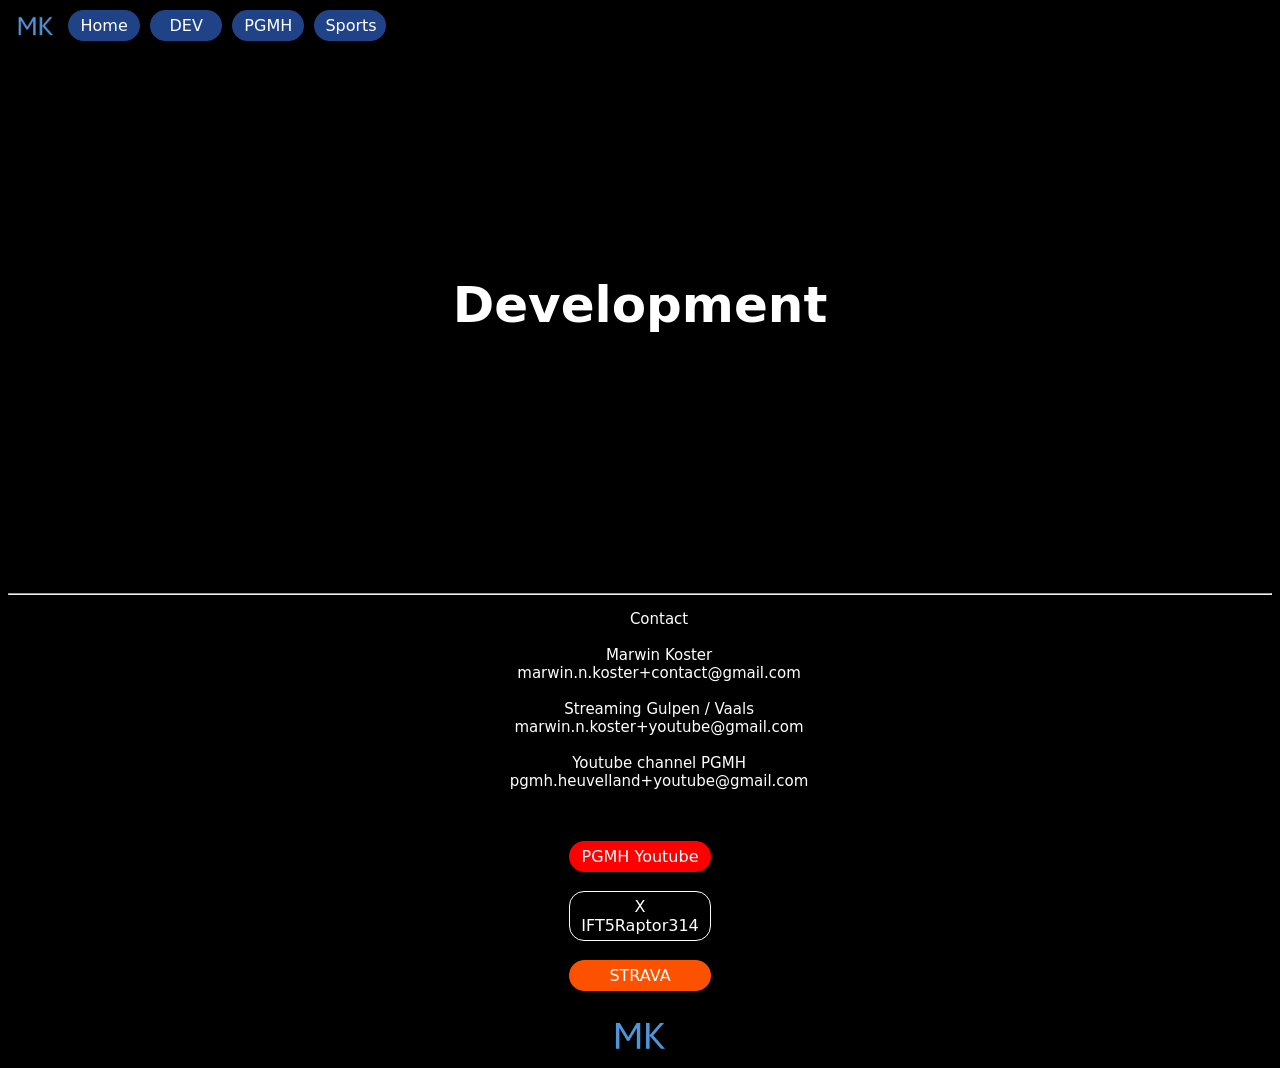
==== dev.html @ c6b58d50 "additions" ====
<!DOCTYPE html>
<html lang="en">
    <head>
        <title>Marwin Koster</title>
        <link rel="stylesheet" href="styles.css">
        <link rel="icon" type="image/x-icon" href="icon.png">
    </head>
<body>

    <!-- menubar -->
        <img class="icon" src="icon.png" style="width: 35px; height: 35px;">
        <a href="index.html" class="buttonmenu" style="width: 50px;">Home</a>
        <a href="dev.html" class="buttonmenu" style="width: 50px;">DEV</a>
        <a href="pgmh.html" class="buttonmenu" style="width: 50px;">PGMH</a>
        <a href="sports.html" class="buttonmenu" style="width: 50px;">Sports</a>

    <!-- title -->
    <h6 style="text-align:center;"><br><br>Development<br><br><br></h6>
    <p class="text-container">
        
    </p>
    <!-- Contact -->
    <br>
    <hr>
    <pre style="text-align: center;">
        Contact

        Marwin Koster
        marwin.n.koster+contact@gmail.com

        Streaming Gulpen / Vaals
        marwin.n.koster+youtube@gmail.com
        
        Youtube channel PGMH
        pgmh.heuvelland+youtube@gmail.com

    </pre>
        <a href="https://youtube.com/@protestantsegemeentemaas-h804" class="buttonmedia" style="background-color: rgb(255, 0, 0); border: 1px solid rgb(255, 0, 0);" >PGMH Youtube</a><br>
        <a href="https://x.com/IFT5Raptor314" class="buttonmedia" style="background-color: #000; border: 1px solid rgb(255, 255, 255);" >X IFT5Raptor314</a><br>
        <a href="https://www.strava.com/athletes/96365377" class="buttonmedia" style="background-color:#fc5200; border: 1px solid #fc5200;" >STRAVA</a><br>
        <img class="center" src="icon.png" style="width: 50px; height: 50px;">

</body>
</html>
---- styles.css ----
body {
    font-family:system-ui, -apple-system, BlinkMacSystemFont, 'Segoe UI', Roboto, Oxygen, Ubuntu, Cantarell, 'Open Sans', 'Helvetica Neue', sans-serif;
    background-color: black;
}
h1 {
    color:white;
    font-size:80px;
    background-image: url("main.jpg");
    background-size: cover;
    background-repeat: no-repeat;
    background-attachment: fixed;
    background-position: top;
}
h2 {
    color: rgb(0, 200, 40);
    font-size: 50px;
    background-image: url("h2.png");
    background-size: cover;
    background-position: center;
}
h3 {
    color: rgb(31, 67, 134);
    font-size: 50px;
}
h4 {
    color: white;
    font-size: 30px;
}
h5 {
    color: white;
    font-size: 50px;
    background-image: url("h5.jpg");
    background-size: cover;
    background-position: center;
}
h6 {
    color: white;
    font-size: 50px;
    background-image: url("h6.jpg");
    background-size: cover;
    background-position: center;
}
p {
    color: white;
    font-size: 20px;
}
pre {
    color: white;
    font-size:15px;
    font-family:system-ui, -apple-system, BlinkMacSystemFont, 'Segoe UI', Roboto, Oxygen, Ubuntu, Cantarell, 'Open Sans', 'Helvetica Neue', sans-serif;
}
    .center {
    display: block;
    margin-left: auto;
    margin-right: auto;
    width: 75%;
}
.text-container {
  max-width: 1000px;
  width: 90%;
  margin-left: auto;
  margin-right: auto;
  line-height: 1.6;
}
.buttonpgmh {
  display: block;
  padding: 5px 10px;
  font-size: 16px;
  cursor: pointer;
  text-align: center;
  text-decoration: none;
  outline: none;
  color: #fff;
  background-color: #4CAF50;
  border: 1px solid #4CAF50;
  border-radius: 15px;
  margin-left:auto;
  margin-right:auto;
  width: 300px;
  transition: background-color 0.5s, box-shadow 0.5s, border 0.5s;
}
.buttonpgmh:hover {
    background-color: black;
    border: 1px solid white;
    box-shadow: 0px 0px 40px #4CAF50;
    
}
.button {
  display: block;
  padding: 5px 10px;
  font-size: 16px;
  cursor: pointer;
  text-align: center;
  text-decoration: none;
  outline: none;
  color: #fff;
  background-color: rgb(31, 67, 134);
  border: 1px solid rgb(31, 67, 134);
  border-radius: 15px;
  margin-left:auto;
  margin-right:auto;
  transition: background-color 0.5s, box-shadow 0.5s, border 0.5s;
}
.button:hover {
    background-color: black;
    border: 1px solid white;
    box-shadow: 0px 0px 40px rgb(31, 67, 134);
    
}
.buttonmedia {
  display: block;
  padding: 5px 10px;
  font-size: 16px;
  cursor: pointer;
  text-align: center;
  text-decoration: none;
  outline: none;
  color: #fff;
  border-radius: 15px;
  margin-left:auto;
  margin-right:auto;
  width: 120px;
  transition: background-color 0.5s, box-shadow 0.5s, border 0.5s;
}
.buttonmedia:hover {
    background-color: black;
    border: 2px solid white;
    box-shadow: 0px 0px 40px white;
}
.buttonmenu {
  display: inline-block;
  padding: 5px 10px;
  font-size: 16px;
  cursor: pointer;
  text-align: center;
  text-decoration: none;
  outline: none;
  color: #fff;
  background-color: rgb(31, 67, 134);
  border: 1px solid rgb(31, 67, 134);
  border-radius: 15px;
  vertical-align: middle;
  margin-left:5px;
  transition: background-color 0.5s, box-shadow 0.5s, border 0.5s;
}
.buttonmenu:hover {
    background-color: black;
    border: 1px solid white;
    box-shadow: 0px 0px 40px rgb(31, 67, 134);   
}
.icon {
  display: inline-block;
  margin-left: 10px;
  margin-right: 5px;
  vertical-align: middle;
}
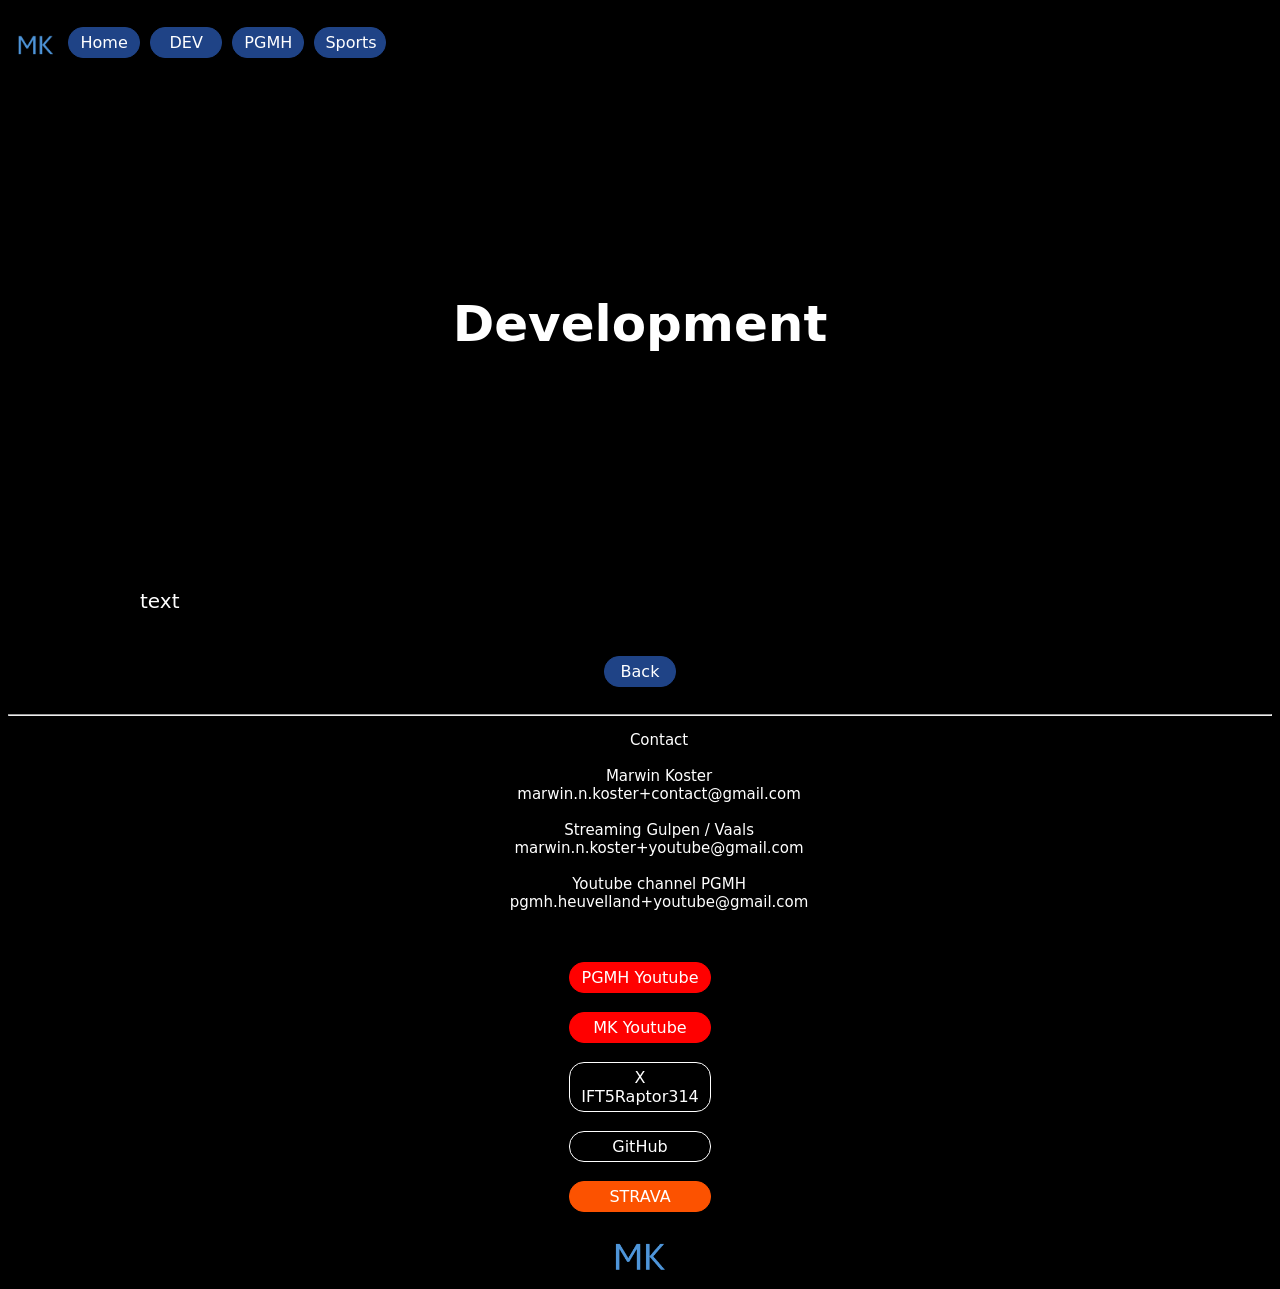
==== commit 00151c2c: "menubar" ====
--- a/dev.html
+++ b/dev.html
@@ -8,17 +8,21 @@
 <body>
 
     <!-- menubar -->
+    <div class="navbar">
+        <br>
         <img class="icon" src="icon.png" style="width: 35px; height: 35px;">
         <a href="index.html" class="buttonmenu" style="width: 50px;">Home</a>
         <a href="dev.html" class="buttonmenu" style="width: 50px;">DEV</a>
         <a href="pgmh.html" class="buttonmenu" style="width: 50px;">PGMH</a>
         <a href="sports.html" class="buttonmenu" style="width: 50px;">Sports</a>
-
+    </div>
     <!-- title -->
     <h6 style="text-align:center;"><br><br>Development<br><br><br></h6>
     <p class="text-container">
-        
+        text
     </p>
+    <br>
+    <a href="index.html" class="button" style="width: 50px;">Back</a>
     <!-- Contact -->
     <br>
     <hr>
@@ -36,7 +40,9 @@
 
     </pre>
         <a href="https://youtube.com/@protestantsegemeentemaas-h804" class="buttonmedia" style="background-color: rgb(255, 0, 0); border: 1px solid rgb(255, 0, 0);" >PGMH Youtube</a><br>
+        <a href="https://youtube.com/@ift5raptor314" class="buttonmedia" style="background-color: rgb(255, 0, 0); border: 1px solid rgb(255, 0, 0);" >MK Youtube</a><br>
         <a href="https://x.com/IFT5Raptor314" class="buttonmedia" style="background-color: #000; border: 1px solid rgb(255, 255, 255);" >X IFT5Raptor314</a><br>
+        <a href="https://github.com/ift5raptor314" class="buttonmedia" style="background-color: #000; border: 1px solid rgb(255, 255, 255);" >GitHub</a><br>
         <a href="https://www.strava.com/athletes/96365377" class="buttonmedia" style="background-color:#fc5200; border: 1px solid #fc5200;" >STRAVA</a><br>
         <img class="center" src="icon.png" style="width: 50px; height: 50px;">
 
--- a/styles.css
+++ b/styles.css
@@ -139,7 +139,7 @@
   background-color: rgb(31, 67, 134);
   border: 1px solid rgb(31, 67, 134);
   border-radius: 15px;
-  vertical-align: middle;
+  vertical-align: top;
   margin-left:5px;
   transition: background-color 0.5s, box-shadow 0.5s, border 0.5s;
 }
@@ -152,5 +152,10 @@
   display: inline-block;
   margin-left: 10px;
   margin-right: 5px;
-  vertical-align: middle;
+  vertical-align: top;
+}
+.navbar {
+    position: sticky;
+    top: 0px;
+    background-color: black;
 }
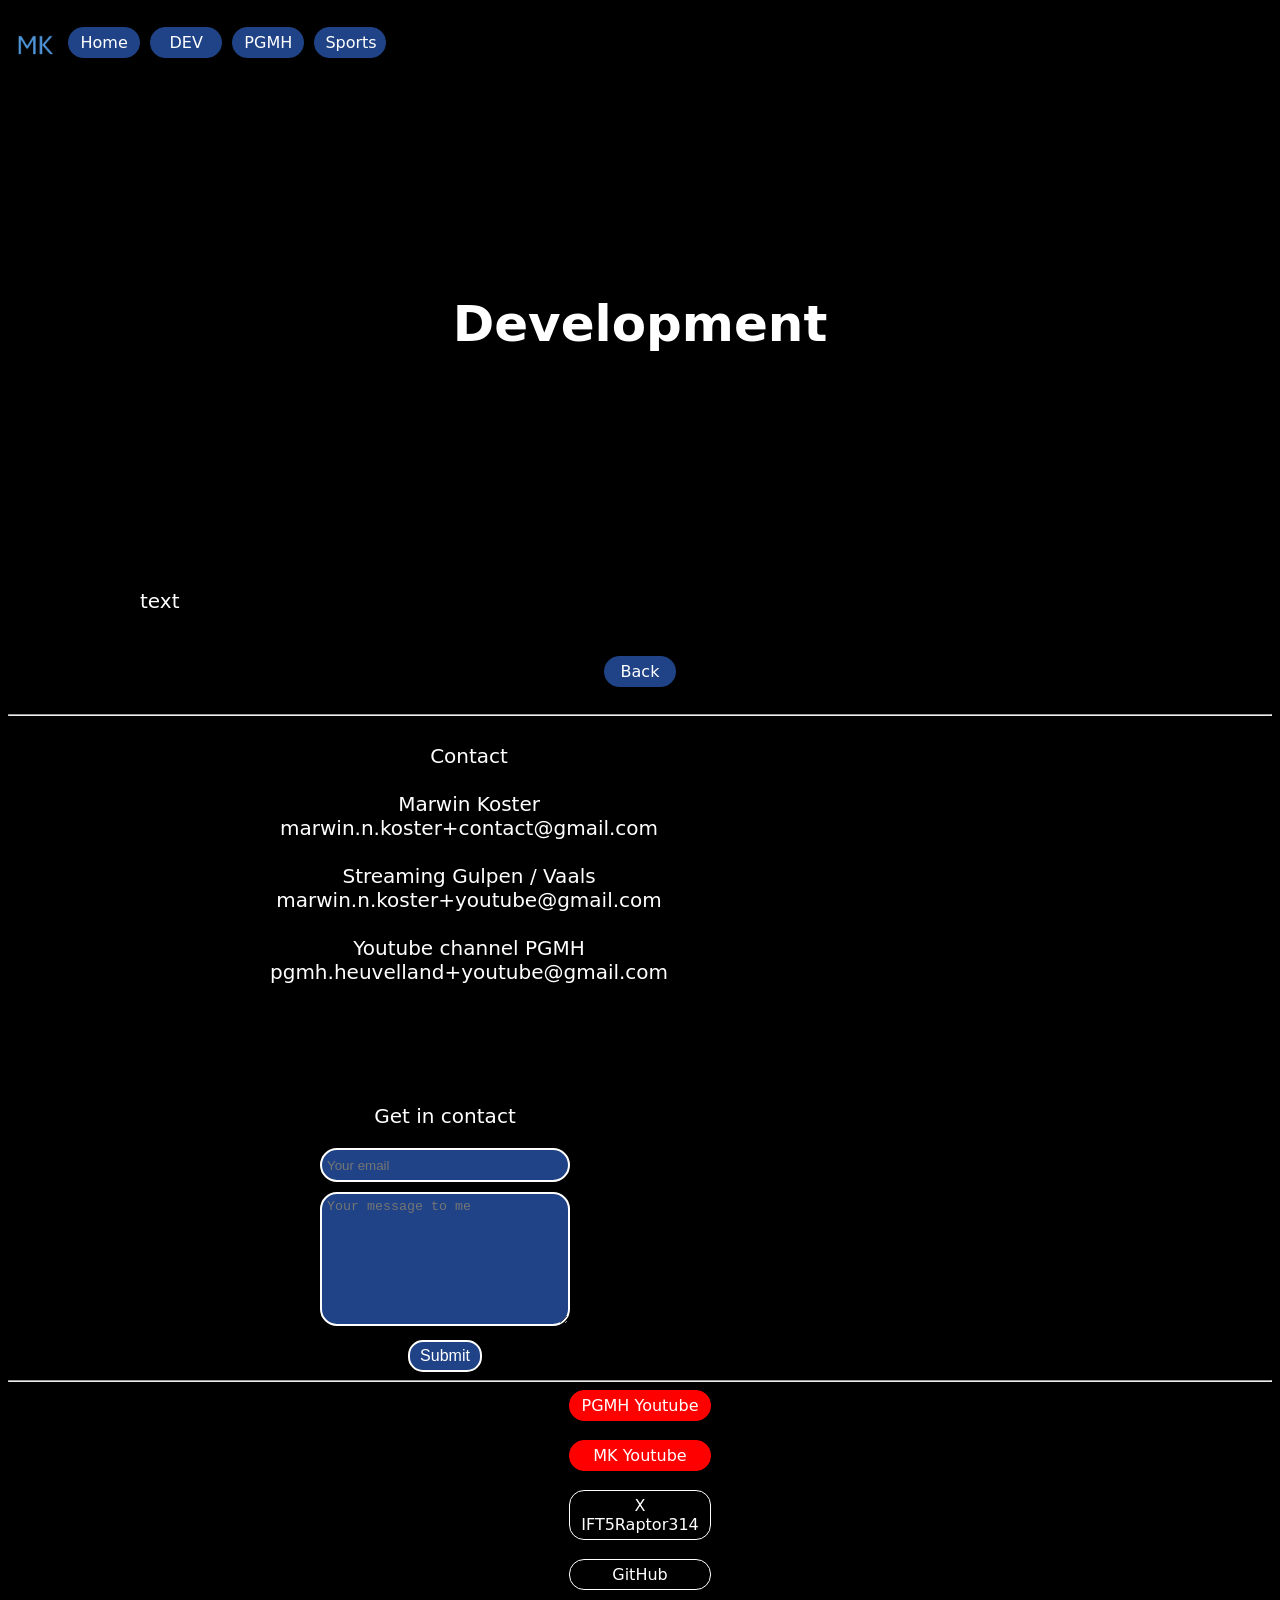
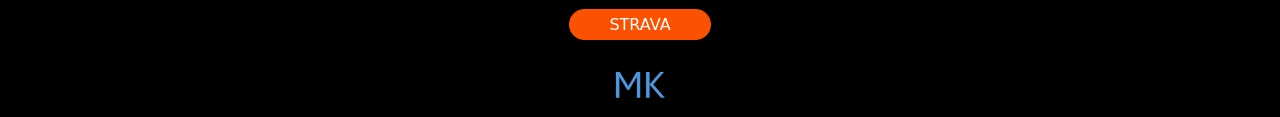
==== commit fc87d7ed: "html aditions" ====
--- a/dev.html
+++ b/dev.html
@@ -2,15 +2,16 @@
 <html lang="en">
     <head>
         <title>Marwin Koster</title>
-        <link rel="stylesheet" href="styles.css">
-        <link rel="icon" type="image/x-icon" href="icon.png">
+        <link rel="stylesheet" href="css/styles.css">
+        <link rel="stylesheet" href="css/contact.css">
+        <link rel="icon" type="image/x-icon" href="css/media/icon.png">
     </head>
 <body>
 
     <!-- menubar -->
     <div class="navbar">
         <br>
-        <img class="icon" src="icon.png" style="width: 35px; height: 35px;">
+        <img class="icon" src="css/media/icon.png" style="width: 35px; height: 35px;">
         <a href="index.html" class="buttonmenu" style="width: 50px;">Home</a>
         <a href="dev.html" class="buttonmenu" style="width: 50px;">DEV</a>
         <a href="pgmh.html" class="buttonmenu" style="width: 50px;">PGMH</a>
@@ -23,28 +24,51 @@
     </p>
     <br>
     <a href="index.html" class="button" style="width: 50px;">Back</a>
+
     <!-- Contact -->
     <br>
     <hr>
-    <pre style="text-align: center;">
-        Contact
+    <div>
+    <div class="contact-container">
+        <div class="contact-info">
+            <p style="text-align: center;">
+                Contact<br>
+                <br>
+                Marwin Koster<br>
+                marwin.n.koster+contact@gmail.com<br>
+                <br>
+                Streaming Gulpen / Vaals<br>
+                marwin.n.koster+youtube@gmail.com<br>
+                <br>
+                Youtube channel PGMH<br>
+                pgmh.heuvelland+youtube@gmail.com<br>
 
-        Marwin Koster
-        marwin.n.koster+contact@gmail.com
-
-        Streaming Gulpen / Vaals
-        marwin.n.koster+youtube@gmail.com
-        
-        Youtube channel PGMH
-        pgmh.heuvelland+youtube@gmail.com
-
-    </pre>
+            </p>
+        </div>
+        <div class="contact-inputcontainer">
+            <div class="contact-inputtitle">
+                <p class="contact-inputtitletext">
+                    Get in contact
+                </p>
+            </div>
+            <div class="contact-input">
+                <input id="email-input" class="email-input" type="text" placeholder="Your email">
+                <textarea id="message-input" class="message-input" placeholder="Your message to me" rows="8" oninput='this.style.height = "";this.style.height = this.scrollHeight + "px"''></textarea>
+            </div>
+            <div>
+                <button id="submit" class="button" style="margin-top: 10px; border: 2px solid white;">Submit</button>
+            </div>
+        </div>
+    </div>
+    </div>
+    <hr>
+    <div>
         <a href="https://youtube.com/@protestantsegemeentemaas-h804" class="buttonmedia" style="background-color: rgb(255, 0, 0); border: 1px solid rgb(255, 0, 0);" >PGMH Youtube</a><br>
         <a href="https://youtube.com/@ift5raptor314" class="buttonmedia" style="background-color: rgb(255, 0, 0); border: 1px solid rgb(255, 0, 0);" >MK Youtube</a><br>
         <a href="https://x.com/IFT5Raptor314" class="buttonmedia" style="background-color: #000; border: 1px solid rgb(255, 255, 255);" >X IFT5Raptor314</a><br>
         <a href="https://github.com/ift5raptor314" class="buttonmedia" style="background-color: #000; border: 1px solid rgb(255, 255, 255);" >GitHub</a><br>
         <a href="https://www.strava.com/athletes/96365377" class="buttonmedia" style="background-color:#fc5200; border: 1px solid #fc5200;" >STRAVA</a><br>
-        <img class="center" src="icon.png" style="width: 50px; height: 50px;">
-
+        <img class="center" src="css/media/icon.png" style="width: 50px; height: 50px;">
+    </div>
 </body>
 </html>
--- a/css/styles.css
+++ b/css/styles.css
@@ -0,0 +1,170 @@
+body {
+    font-family:system-ui, -apple-system, BlinkMacSystemFont, 'Segoe UI', Roboto, Oxygen, Ubuntu, Cantarell, 'Open Sans', 'Helvetica Neue', sans-serif;
+    background-color: black;
+}
+h1 {
+    color:white;
+    font-size:80px;
+    background-image: url("media/main.jpg");
+    background-size: cover;
+    background-repeat: no-repeat;
+    background-attachment: fixed;
+    background-position: top;
+}
+h2 {
+    color: rgb(0, 200, 40);
+    font-size: 50px;
+    background-image: url("media/h2.png");
+    background-size: cover;
+    background-position: center;
+}
+h3 {
+    color: rgb(31, 67, 134);
+    font-size: 50px;
+}
+h4 {
+    color: white;
+    font-size: 30px;
+}
+h5 {
+    color: white;
+    font-size: 50px;
+    background-image: url("media/h5.jpg");
+    background-size: cover;
+    background-position: center;
+}
+h6 {
+    color: white;
+    font-size: 50px;
+    background-image: url("media/h6.png");
+    background-size: cover;
+    background-position: center;
+}
+p {
+    color: white;
+    font-size: 20px;
+}
+pre {
+    color: white;
+    font-size:15px;
+    font-family:system-ui, -apple-system, BlinkMacSystemFont, 'Segoe UI', Roboto, Oxygen, Ubuntu, Cantarell, 'Open Sans', 'Helvetica Neue', sans-serif;
+}
+    .center {
+    display: block;
+    margin-left: auto;
+    margin-right: auto;
+    width: 75%;
+}
+.text-container {
+  max-width: 1000px;
+  width: 90%;
+  margin-left: auto;
+  margin-right: auto;
+  line-height: 1.6;
+}
+.buttonpgmh {
+  display: block;
+  padding: 5px 10px;
+  font-size: 16px;
+  cursor: pointer;
+  text-align: center;
+  text-decoration: none;
+  outline: none;
+  color: #fff;
+  background-color: #4CAF50;
+  border: 1px solid #4CAF50;
+  border-radius: 15px;
+  margin-left:auto;
+  margin-right:auto;
+  width: 300px;
+  transition: background-color 0.5s, box-shadow 0.5s, border 0.5s;
+}
+.buttonpgmh:hover {
+    background-color: black;
+    border: 1px solid white;
+    box-shadow: 0px 0px 40px #4CAF50;
+    
+}
+.button {
+  display: block;
+  padding: 5px 10px;
+  font-size: 16px;
+  cursor: pointer;
+  text-align: center;
+  text-decoration: none;
+  outline: none;
+  color: #fff;
+  background-color: rgb(31, 67, 134);
+  border: 1px solid rgb(31, 67, 134);
+  border-radius: 15px;
+  margin-left:auto;
+  margin-right:auto;
+  transition: background-color 0.5s, box-shadow 0.5s, border 0.5s;
+}
+.button:hover {
+    background-color: black;
+    border: 1px solid white;
+    box-shadow: 0px 0px 40px rgb(31, 67, 134);
+    
+}
+.buttonmedia {
+  display: block;
+  padding: 5px 10px;
+  font-size: 16px;
+  cursor: pointer;
+  text-align: center;
+  text-decoration: none;
+  outline: none;
+  color: #fff;
+  border-radius: 15px;
+  margin-left:auto;
+  margin-right:auto;
+  width: 120px;
+  transition: background-color 0.5s, box-shadow 0.5s, border 0.5s;
+}
+.buttonmedia:hover {
+    background-color: black;
+    border: 2px solid white;
+    box-shadow: 0px 0px 40px white;
+}
+.buttonmenu {
+  display: inline-block;
+  padding: 5px 10px;
+  font-size: 16px;
+  cursor: pointer;
+  text-align: center;
+  text-decoration: none;
+  outline: none;
+  color: #fff;
+  background-color: rgb(31, 67, 134);
+  border: 1px solid rgb(31, 67, 134);
+  border-radius: 15px;
+  vertical-align: top;
+  margin-left:5px;
+  transition: background-color 0.5s, box-shadow 0.5s, border 0.5s;
+}
+.buttonmenu:hover {
+    background-color: black;
+    border: 1px solid white;
+    box-shadow: 0px 0px 40px rgb(31, 67, 134);   
+}
+.icon {
+  display: inline-block;
+  margin-left: 10px;
+  margin-right: 5px;
+  vertical-align: top;
+}
+.navbar {
+    position: sticky;
+    top: 0px;
+    background-color: black;
+}
+.contact-container {
+    display: block;
+    height: auto;
+    max-width: 740px;
+    min-width: 350px;
+    margin-left: auto;
+    margin-right: auto;
+    align-items: center;
+}
--- a/css/contact.css
+++ b/css/contact.css
@@ -0,0 +1,55 @@
+.contact-info {
+    display: inline-block;
+    whith: 350px;
+    height: 360px;
+    margin-left: auto;
+    margin-right: auto;
+    
+}
+.contact-inputcontainer {
+    display: inline-block;
+    width: 350px;
+    height: auto;
+    vertical-align: top;
+    margin-left: auto;
+    margin-right: auto;
+    
+}
+.contact-inputtitletext {
+    text-align: center;
+}
+.contact-input {
+    margin-left: 50px;
+    margin-right: 50px;
+}
+.email-input {
+    width: 236px;
+    height: 20px;
+    padding: 5px;
+    border-radius: 17px;
+    border: 2px solid white;
+    background-color: rgb(31, 67, 134);
+    color: white;
+    transition: all 0.5s;
+    margin-bottom: 10px;
+}
+.email-input:focus {
+    box-shadow: 0px 0px 150px rgb(31, 67, 134);
+    outline: 2px solid rgb(31, 67, 134);
+    background-color: black;
+}
+.message-input {
+    width: 236px;
+    height: auto;
+    padding: 5px;
+    border-radius: 17px;
+    border: 2px solid white;
+    background-color: rgb(31, 67, 134);
+    color: white;
+    transition: all 0.5s;
+}
+.message-input:focus {
+    background-color: black;
+    outline: 2px solid rgb(31, 67, 134);
+    box-shadow: 0px 0px 150px rgb(31, 67, 134);
+}
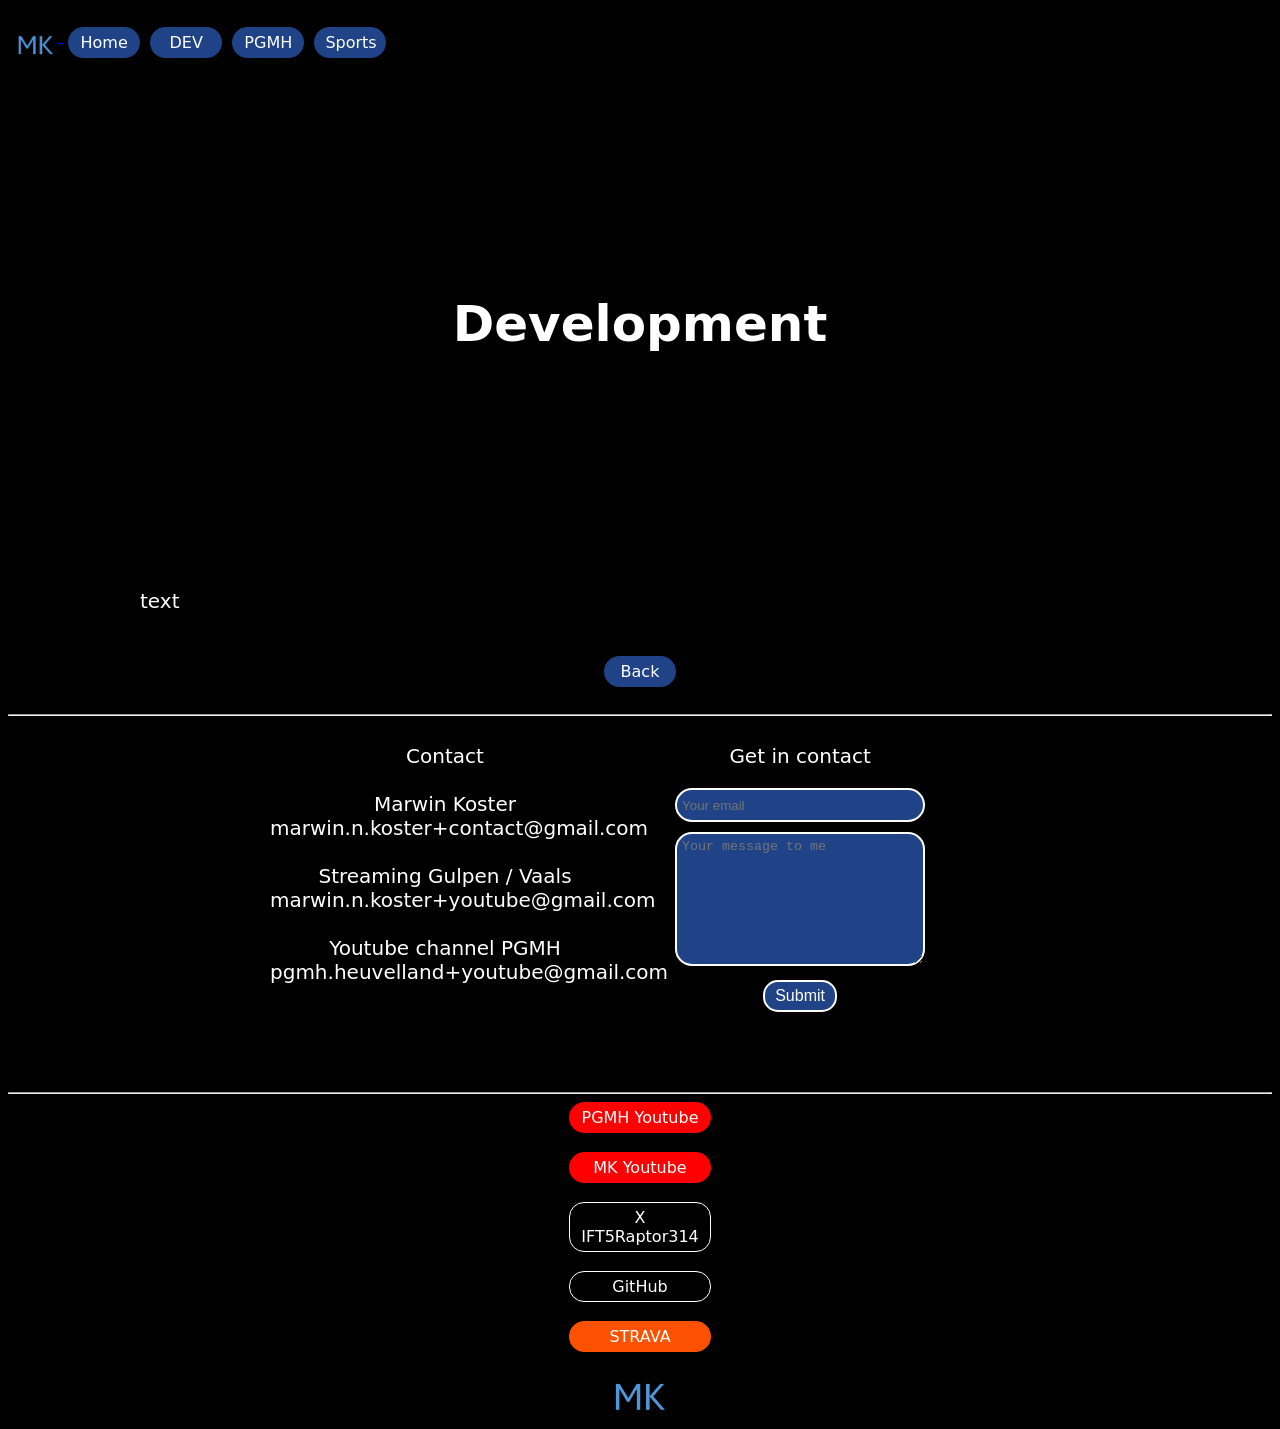
==== commit ce1722ab: "logo link + css bug fix" ====
--- a/dev.html
+++ b/dev.html
@@ -11,12 +11,15 @@
     <!-- menubar -->
     <div class="navbar">
         <br>
-        <img class="icon" src="css/media/icon.png" style="width: 35px; height: 35px;">
+        <a href="index.html">
+            <img class="icon" src="css/media/icon.png" style="width: 35px; height: 35px;">
+        </a>
         <a href="index.html" class="buttonmenu" style="width: 50px;">Home</a>
         <a href="dev.html" class="buttonmenu" style="width: 50px;">DEV</a>
         <a href="pgmh.html" class="buttonmenu" style="width: 50px;">PGMH</a>
         <a href="sports.html" class="buttonmenu" style="width: 50px;">Sports</a>
     </div>
+
     <!-- title -->
     <h6 style="text-align:center;"><br><br>Development<br><br><br></h6>
     <p class="text-container">
@@ -68,7 +71,9 @@
         <a href="https://x.com/IFT5Raptor314" class="buttonmedia" style="background-color: #000; border: 1px solid rgb(255, 255, 255);" >X IFT5Raptor314</a><br>
         <a href="https://github.com/ift5raptor314" class="buttonmedia" style="background-color: #000; border: 1px solid rgb(255, 255, 255);" >GitHub</a><br>
         <a href="https://www.strava.com/athletes/96365377" class="buttonmedia" style="background-color:#fc5200; border: 1px solid #fc5200;" >STRAVA</a><br>
-        <img class="center" src="css/media/icon.png" style="width: 50px; height: 50px;">
+        <a href="index.html">
+            <img class="center" src="css/media/icon.png" style="width: 50px; height: 50px;">
+        </a>
     </div>
 </body>
 </html>
--- a/css/contact.css
+++ b/css/contact.css
@@ -1,6 +1,6 @@
 .contact-info {
     display: inline-block;
-    whith: 350px;
+    width: 350px;
     height: 360px;
     margin-left: auto;
     margin-right: auto;
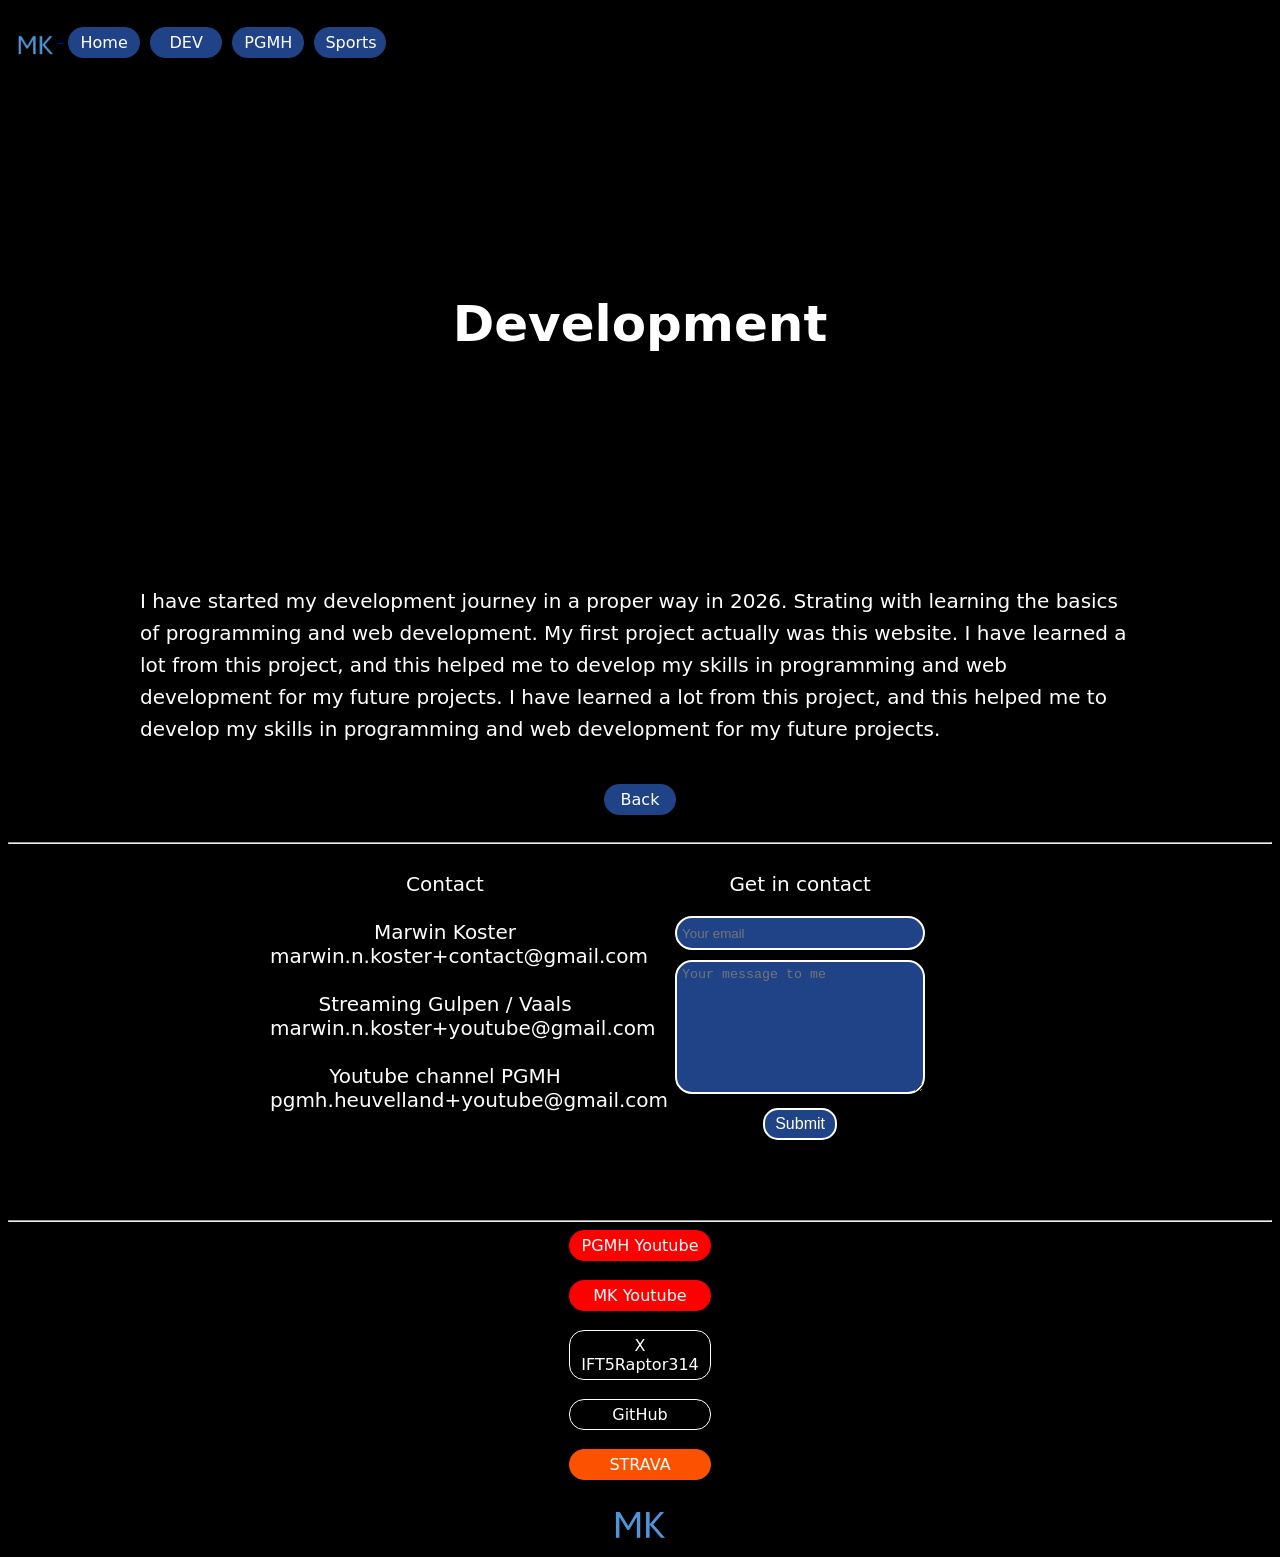
==== commit 9cd1edbc: "additions to html dev page" ====
--- a/dev.html
+++ b/dev.html
@@ -23,7 +23,7 @@
     <!-- title -->
     <h6 style="text-align:center;"><br><br>Development<br><br><br></h6>
     <p class="text-container">
-        text
+        I have started my development journey in a proper way in 2026. Strating with learning the basics of programming and web development. My first project actually was this website. I have learned a lot from this project, and this helped me to develop my skills in programming and web development for my future projects. I have learned a lot from this project, and this helped me to develop my skills in programming and web development for my future projects.
     </p>
     <br>
     <a href="index.html" class="button" style="width: 50px;">Back</a>
